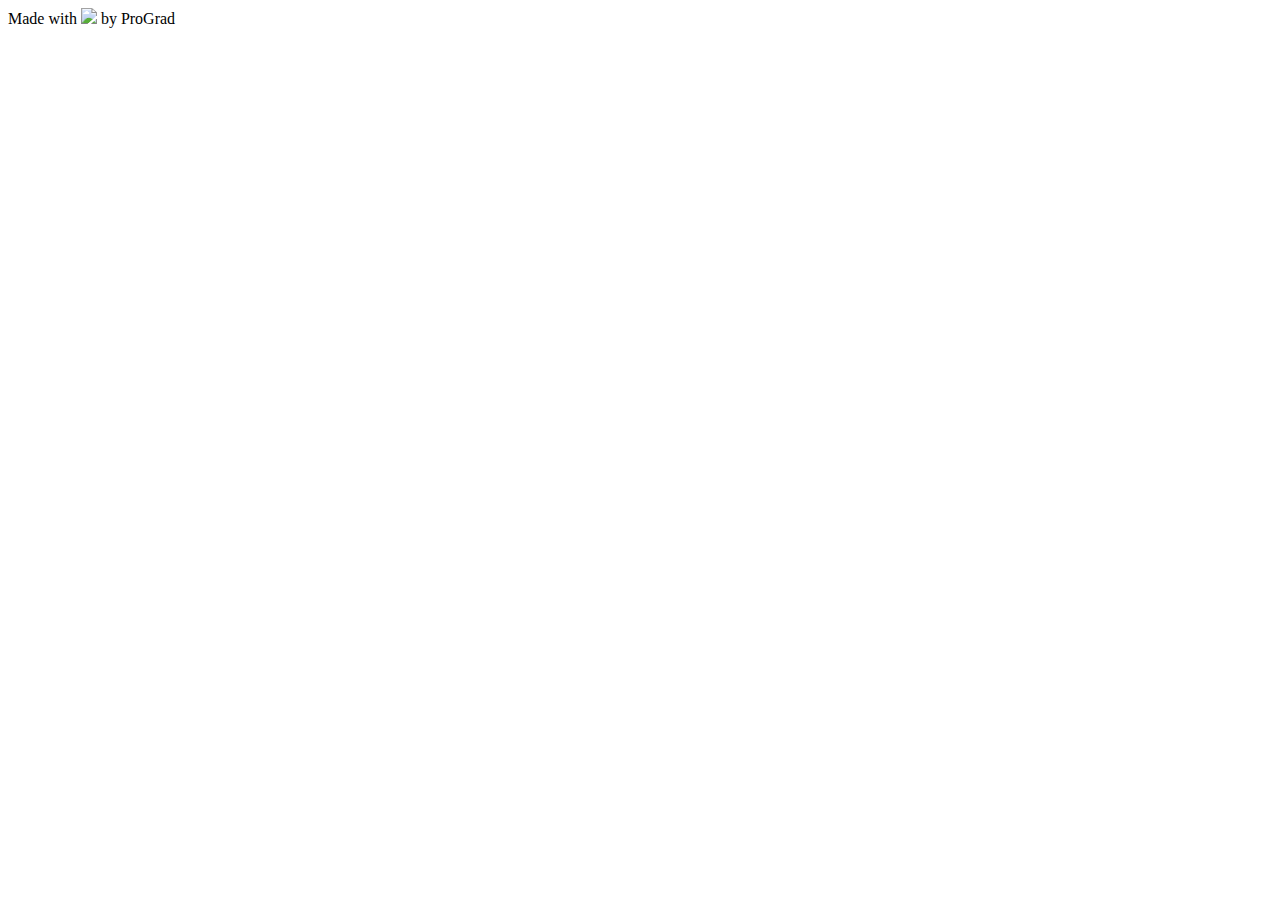
==== src/index.html @ 0203eb82 "modified" ====
<!DOCTYPE html>
<html lang="en">

<head>
    <meta charset="UTF-8">
    <meta name="viewport" content="width=device-width, initial-scale=1.0">
    <meta http-equiv="X-UA-Compatible" content="ie=edge">
    <script type="text/javascript" src="app.js"></script>
    <script type="module" src="link.js"></script>
    <title>Chocolate Dispenser</title>
</head>

<body>
    <footer class="footer">Made with <img src="./Vector.svg"> by ProGrad</footer>
</body>

</html>
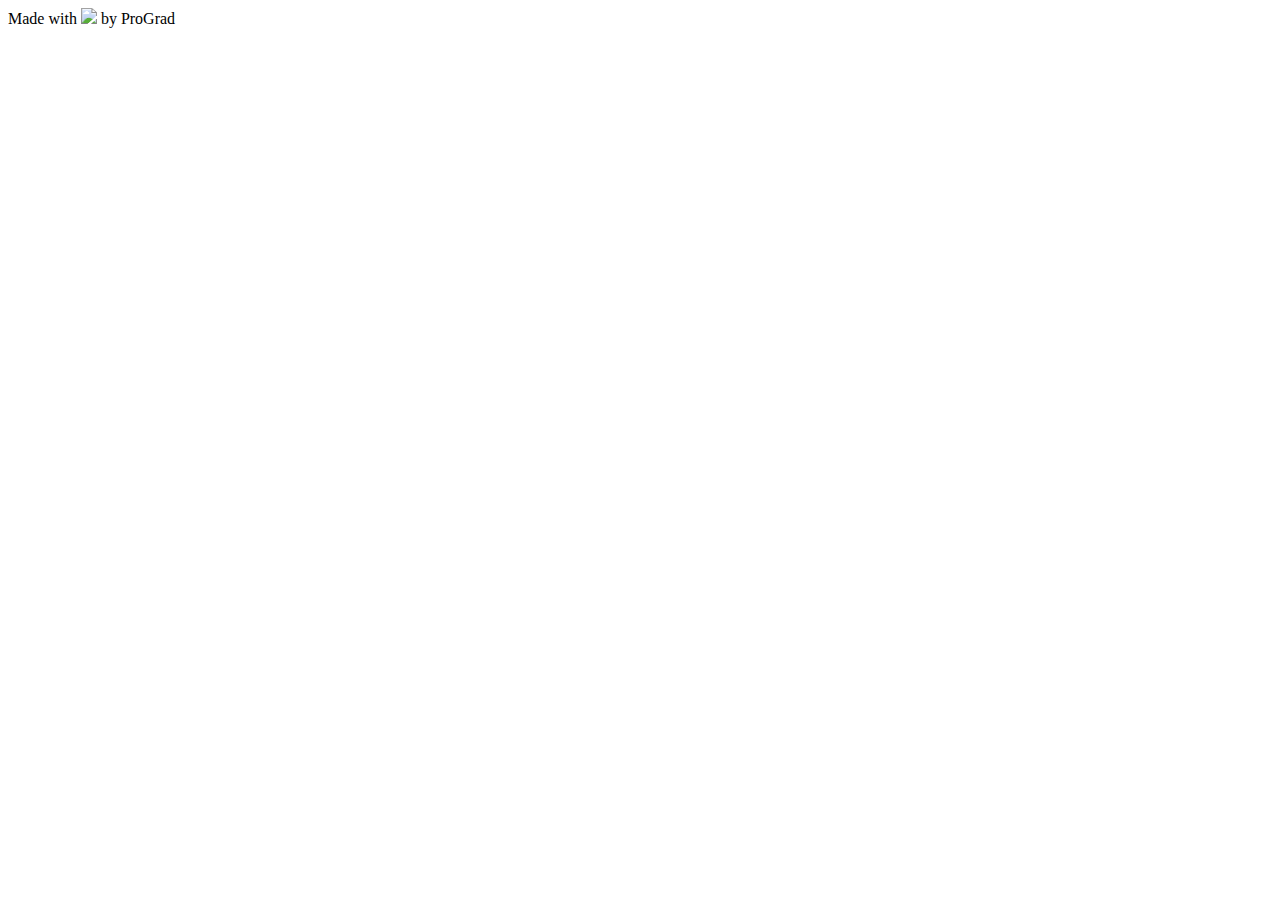
==== commit 7669f46f: "Merge faf98c69d80229a6d43b56f63311a0d9828ff389 into 6a4abf538c0b7f7f017a30e5d2ec29bc076cf08f" ====
--- a/src/index.html
+++ b/src/index.html
@@ -14,4 +14,4 @@
     <footer class="footer">Made with <img src="./Vector.svg"> by ProGrad</footer>
 </body>
 
-</html>
+</html>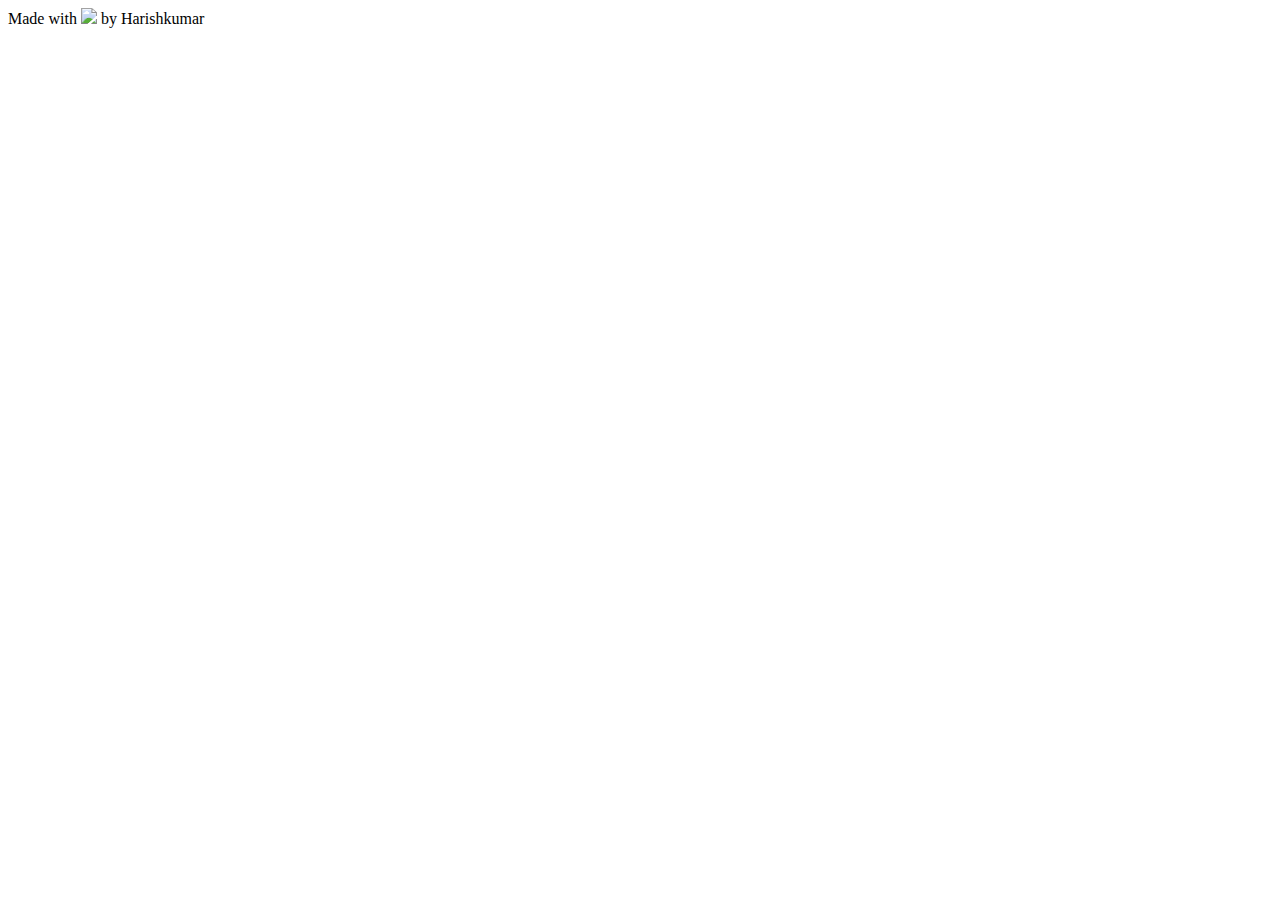
==== commit 093eb0eb: "Merge d687a5e6a3f4bbb167e12cacf5e36f8d18b5c791 into c0528129d910e9a98a48fd13cf3db9a7a03e3024" ====
--- a/src/index.html
+++ b/src/index.html
@@ -11,7 +11,7 @@
 </head>
 
 <body>
-    <footer class="footer">Made with <img src="./Vector.svg"> by ProGrad</footer>
+    <footer class="footer">Made with <img src="/Vector.svg"> by Harishkumar</footer>
 </body>
-
-</html>+<script src="app.js"></script>
+</html>
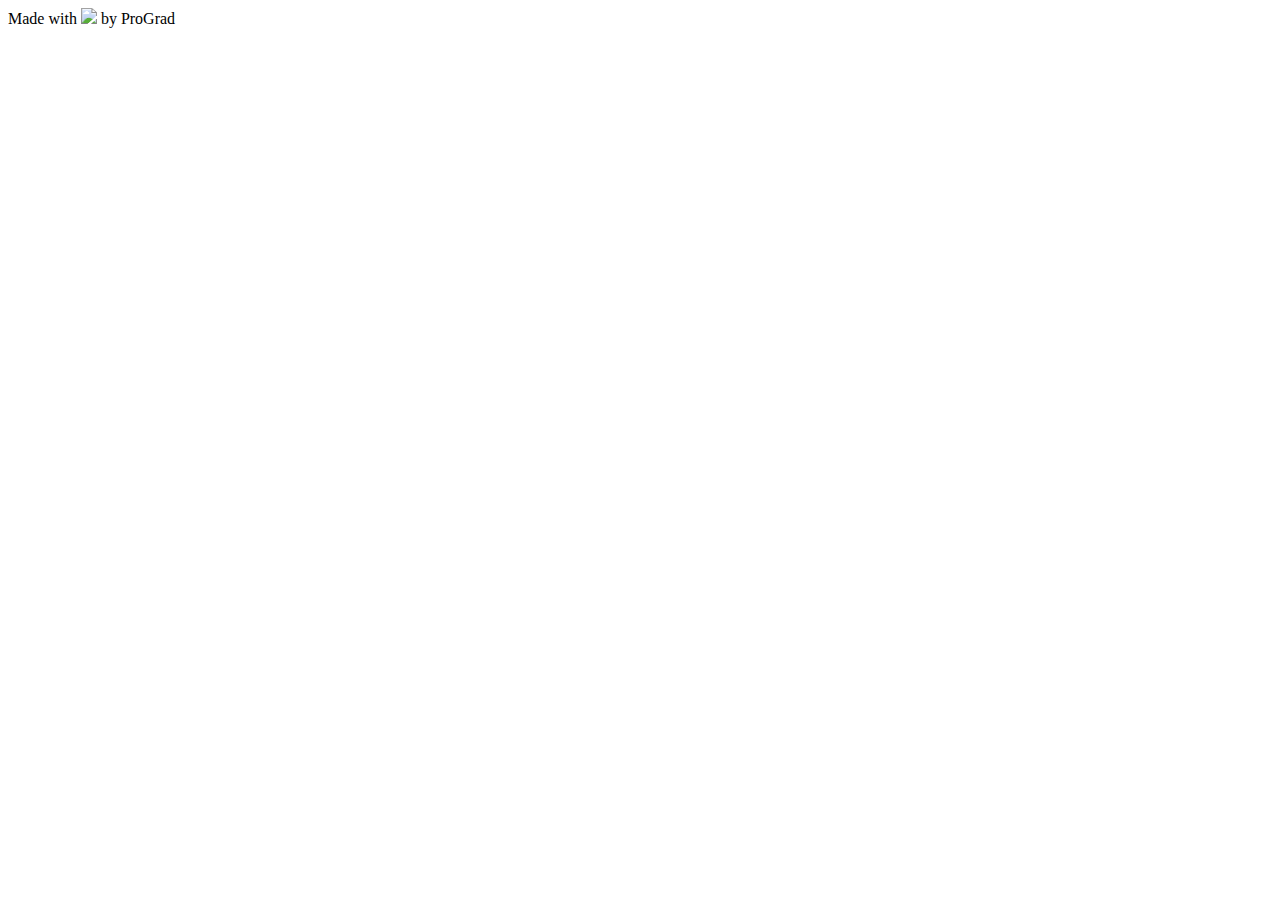
==== commit 8ad4bde3: "8777" ====
--- a/src/index.html
+++ b/src/index.html
@@ -1,17 +1,17 @@
 <!DOCTYPE html>
 <html lang="en">
-
-<head>
-    <meta charset="UTF-8">
-    <meta name="viewport" content="width=device-width, initial-scale=1.0">
-    <meta http-equiv="X-UA-Compatible" content="ie=edge">
+  <head>
+    <meta charset="UTF-8" />
+    <meta name="viewport" content="width=device-width, initial-scale=1.0" />
+    <meta http-equiv="X-UA-Compatible" content="ie=edge" />
     <script type="text/javascript" src="app.js"></script>
     <script type="module" src="link.js"></script>
     <title>Chocolate Dispenser</title>
-</head>
+  </head>
 
-<body>
-    <footer class="footer">Made with <img src="/Vector.svg"> by Harishkumar</footer>
-</body>
-<script src="app.js"></script>
-</html>
+  <body>
+    <footer class="footer">
+      Made with <img src="../Vector.svg" /> by ProGrad
+    </footer>
+  </body>
+</html>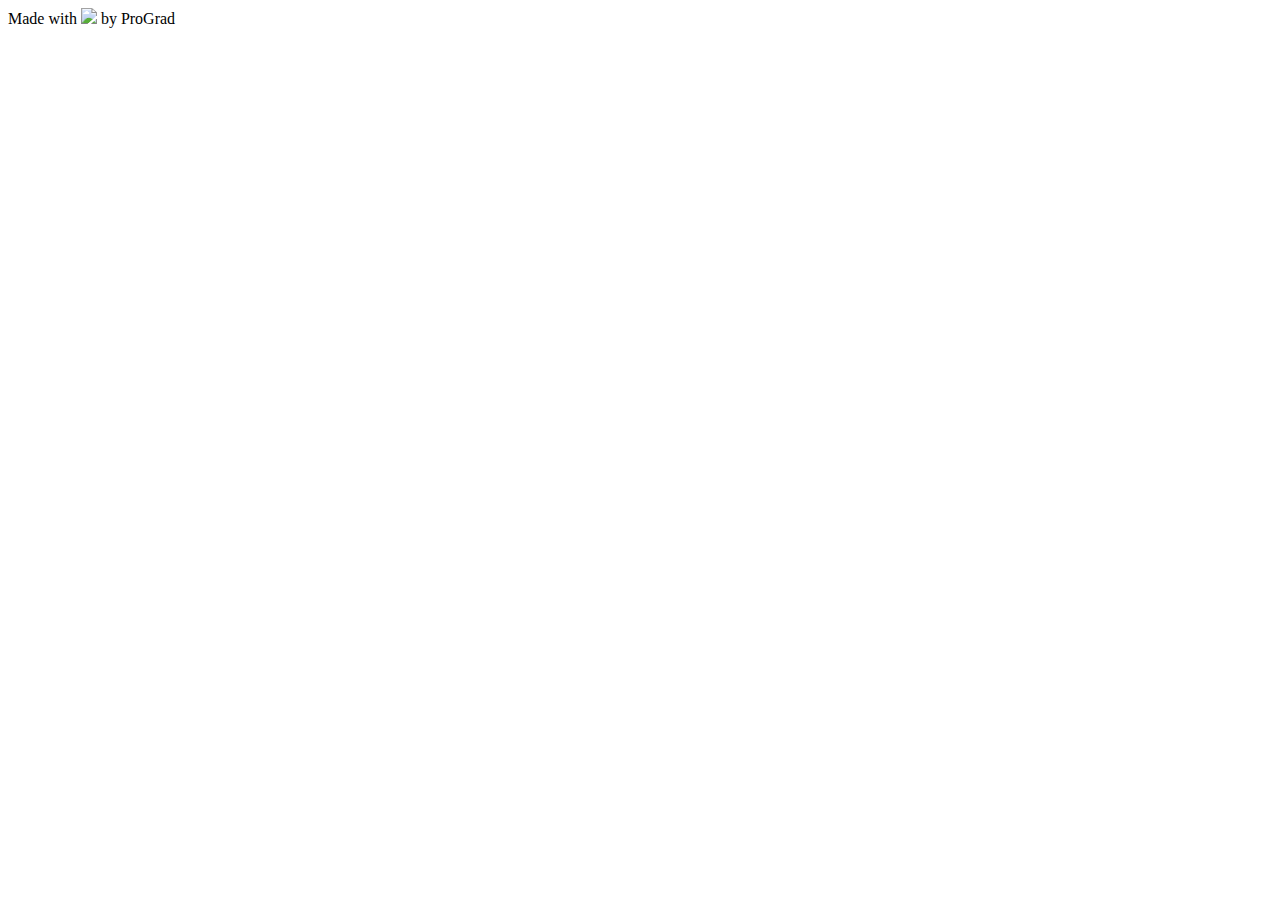
==== commit 92b0a6d9: "Merge bfc2f43501f8aa5dfefa2343a67bf352e1764c46 into c0528129d910e9a98a48fd13cf3db9a7a03e3024" ====
--- a/src/index.html
+++ b/src/index.html
@@ -14,4 +14,4 @@
       Made with <img src="../Vector.svg" /> by ProGrad
     </footer>
   </body>
-</html>+</html>
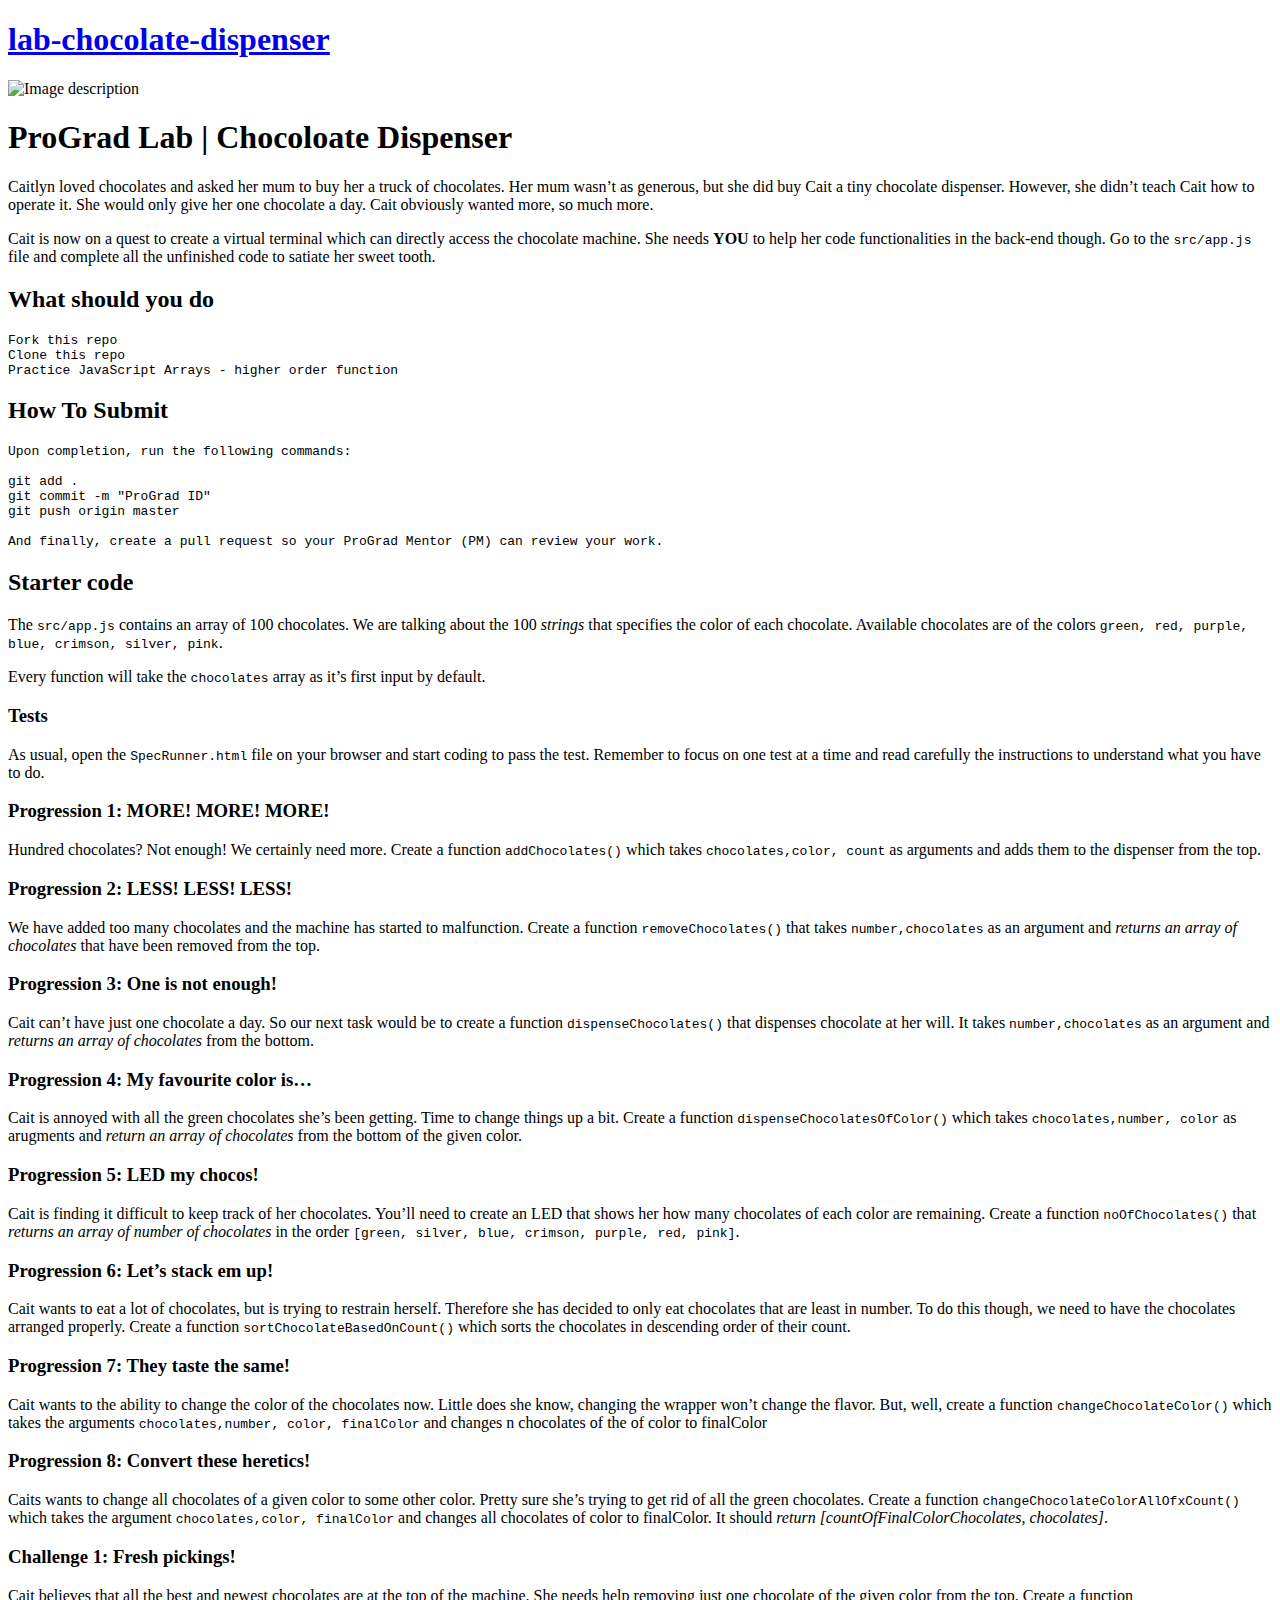
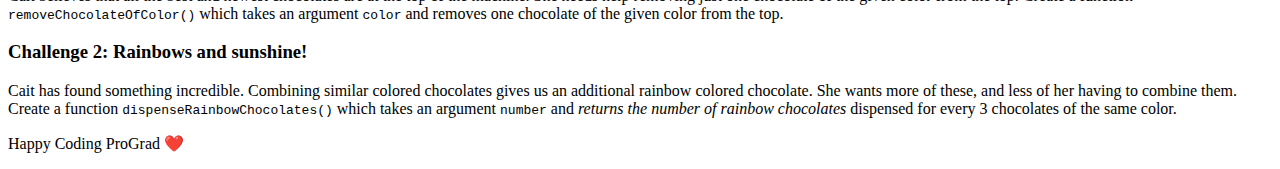
==== commit 5edcd6ee: "Merge 96a6cf52056bfaba6afab0a8e61872aefede6132 into c0528129d910e9a98a48fd13cf3db9a7a03e3024" ====
--- a/src/index.html
+++ b/src/index.html
@@ -1,17 +1,124 @@
 <!DOCTYPE html>
-<html lang="en">
+<html lang="en-US">
   <head>
-    <meta charset="UTF-8" />
-    <meta name="viewport" content="width=device-width, initial-scale=1.0" />
-    <meta http-equiv="X-UA-Compatible" content="ie=edge" />
-    <script type="text/javascript" src="app.js"></script>
-    <script type="module" src="link.js"></script>
-    <title>Chocolate Dispenser</title>
+    <meta charset="UTF-8">
+    <meta http-equiv="X-UA-Compatible" content="IE=edge">
+    <meta name="viewport" content="width=device-width, initial-scale=1">
+
+<!-- Begin Jekyll SEO tag v2.8.0 -->
+<title>lab-chocolate-dispenser</title>
+<meta name="generator" content="Jekyll v3.9.2" />
+<meta property="og:title" content="lab-chocolate-dispenser" />
+<meta property="og:locale" content="en_US" />
+<link rel="canonical" href="https://nirmalanim.github.io/lab-chocolate-dispenser/" />
+<meta property="og:url" content="https://nirmalanim.github.io/lab-chocolate-dispenser/" />
+<meta property="og:site_name" content="lab-chocolate-dispenser" />
+<meta property="og:type" content="website" />
+<meta name="twitter:card" content="summary" />
+<meta property="twitter:title" content="lab-chocolate-dispenser" />
+<script type="application/ld+json">
+{"@context":"https://schema.org","@type":"WebSite","headline":"lab-chocolate-dispenser","name":"lab-chocolate-dispenser","url":"https://nirmalanim.github.io/lab-chocolate-dispenser/"}</script>
+<!-- End Jekyll SEO tag -->
+
+    <link rel="stylesheet" href="/lab-chocolate-dispenser/assets/css/style.css?v=e634173c059946eff411edc90027be1ea6b54b8e">
+    <!-- start custom head snippets, customize with your own _includes/head-custom.html file -->
+
+<!-- Setup Google Analytics -->
+
+
+
+<!-- You can set your favicon here -->
+<!-- link rel="shortcut icon" type="image/x-icon" href="/lab-chocolate-dispenser/favicon.ico" -->
+
+<!-- end custom head snippets -->
+
   </head>
+  <body>
+    <div class="container-lg px-3 my-5 markdown-body">
+      
+      <h1><a href="https://nirmalanim.github.io/lab-chocolate-dispenser/">lab-chocolate-dispenser</a></h1>
+      
 
-  <body>
-    <footer class="footer">
-      Made with <img src="../Vector.svg" /> by ProGrad
-    </footer>
+      <p><img src="https://i1.faceprep.in/ProGrad/face-logo-resized.png" alt="Image description" /></p>
+
+<h1 id="prograd-lab--chocoloate-dispenser">ProGrad Lab | Chocoloate Dispenser</h1>
+
+<p>Caitlyn loved chocolates and asked her mum to buy her a truck of chocolates. Her mum wasn’t as generous, but she did buy Cait a tiny chocolate dispenser. However, she didn’t teach Cait how to operate it. She would only give her one chocolate a day. Cait obviously wanted more, so much more.</p>
+
+<p>Cait is now on a quest to create a virtual terminal which can directly access the chocolate machine. She needs <strong>YOU</strong> to help her code functionalities in the back-end though. Go to the <code class="language-plaintext highlighter-rouge">src/app.js</code> file and complete all the unfinished code to satiate her sweet tooth.</p>
+
+<h2 id="what-should-you-do">What should you do</h2>
+<div class="language-plaintext highlighter-rouge"><div class="highlight"><pre class="highlight"><code>Fork this repo
+Clone this repo
+Practice JavaScript Arrays - higher order function
+</code></pre></div></div>
+
+<h2 id="how-to-submit">How To Submit</h2>
+<div class="language-plaintext highlighter-rouge"><div class="highlight"><pre class="highlight"><code>Upon completion, run the following commands:
+
+git add .
+git commit -m "ProGrad ID"
+git push origin master
+
+And finally, create a pull request so your ProGrad Mentor (PM) can review your work.
+</code></pre></div></div>
+
+<h2 id="starter-code">Starter code</h2>
+
+<p>The <code class="language-plaintext highlighter-rouge">src/app.js</code> contains an array of 100 chocolates. We are talking about the 100 <em>strings</em> that specifies the color of each chocolate. Available chocolates are of the colors <code class="language-plaintext highlighter-rouge">green, red, purple, blue, crimson, silver, pink</code>.</p>
+
+<p>Every function will take the <code class="language-plaintext highlighter-rouge">chocolates</code> array as it’s first input by default.</p>
+
+<h3 id="tests">Tests</h3>
+
+<p>As usual, open the <code class="language-plaintext highlighter-rouge">SpecRunner.html</code> file on your browser and start coding to pass the test. Remember to focus on one test at a time and read carefully the instructions to understand what you have to do.</p>
+
+<h3 id="progression-1-more-more-more">Progression 1: MORE! MORE! MORE!</h3>
+
+<p>Hundred chocolates? Not enough! We certainly need more. Create a function <code class="language-plaintext highlighter-rouge">addChocolates()</code> which takes <code class="language-plaintext highlighter-rouge">chocolates,color, count</code> as arguments and adds them to the dispenser from the top.</p>
+
+<h3 id="progression-2-less-less-less">Progression 2: LESS! LESS! LESS!</h3>
+
+<p>We have added too many chocolates and the machine has started to malfunction. Create a function <code class="language-plaintext highlighter-rouge">removeChocolates()</code> that takes <code class="language-plaintext highlighter-rouge">number,chocolates</code> as an argument and <em>returns an array of chocolates</em> that have been removed from the top.</p>
+
+<h3 id="progression-3-one-is-not-enough">Progression 3: One is not enough!</h3>
+
+<p>Cait can’t have just one chocolate a day. So our next task would be to create a function <code class="language-plaintext highlighter-rouge">dispenseChocolates()</code> that dispenses chocolate at her will. It takes <code class="language-plaintext highlighter-rouge">number,chocolates</code> as an argument and <em>returns an array of chocolates</em> from the bottom.</p>
+
+<h3 id="progression-4-my-favourite-color-is">Progression 4: My favourite color is…</h3>
+
+<p>Cait is annoyed with all the green chocolates she’s been getting. Time to change things up a bit. Create a function <code class="language-plaintext highlighter-rouge">dispenseChocolatesOfColor()</code> which takes <code class="language-plaintext highlighter-rouge">chocolates,number, color</code> as arugments and <em>return an array of chocolates</em> from the bottom of the given color.</p>
+
+<h3 id="progression-5-led-my-chocos">Progression 5: LED my chocos!</h3>
+
+<p>Cait is finding it difficult to keep track of her chocolates. You’ll need to create an LED that shows her how many chocolates of each color are remaining. Create a function <code class="language-plaintext highlighter-rouge">noOfChocolates()</code> that <em>returns an array of number of chocolates</em> in the order <code class="language-plaintext highlighter-rouge">[green, silver, blue, crimson, purple, red, pink]</code>.</p>
+
+<h3 id="progression-6-lets-stack-em-up">Progression 6: Let’s stack em up!</h3>
+
+<p>Cait wants to eat a lot of chocolates, but is trying to restrain herself. Therefore she has decided to only eat chocolates that are least in number. To do this though, we need to have the chocolates arranged properly. Create a function <code class="language-plaintext highlighter-rouge">sortChocolateBasedOnCount()</code> which sorts the chocolates in descending order of their count.</p>
+
+<h3 id="progression-7-they-taste-the-same">Progression 7: They taste the same!</h3>
+
+<p>Cait wants to the ability to change the color of the chocolates now. Little does she know, changing the wrapper won’t change the flavor. But, well, create a function <code class="language-plaintext highlighter-rouge">changeChocolateColor()</code> which takes the arguments <code class="language-plaintext highlighter-rouge">chocolates,number, color, finalColor</code> and changes n chocolates of the of color to finalColor</p>
+
+<h3 id="progression-8-convert-these-heretics">Progression 8: Convert these heretics!</h3>
+
+<p>Caits wants to change all chocolates of a given color to some other color. Pretty sure she’s trying to get rid of all the green chocolates. Create a function <code class="language-plaintext highlighter-rouge">changeChocolateColorAllOfxCount()</code> which takes the argument <code class="language-plaintext highlighter-rouge">chocolates,color, finalColor</code> and changes all chocolates of color to finalColor. It should <em>return [countOfFinalColorChocolates, chocolates]</em>.</p>
+
+<h3 id="challenge-1-fresh-pickings">Challenge 1: Fresh pickings!</h3>
+
+<p>Cait believes that all the best and newest chocolates are at the top of the machine. She needs help removing just one chocolate of the given color from the top. Create a function <code class="language-plaintext highlighter-rouge">removeChocolateOfColor()</code> which takes an argument <code class="language-plaintext highlighter-rouge">color</code> and removes one chocolate of the given color from the top.</p>
+
+<h3 id="challenge-2-rainbows-and-sunshine">Challenge 2: Rainbows and sunshine!</h3>
+
+<p>Cait has found something incredible. Combining similar colored chocolates gives us an additional rainbow colored chocolate. She wants more of these, and less of her having to combine them. Create a function <code class="language-plaintext highlighter-rouge">dispenseRainbowChocolates()</code> which takes an argument <code class="language-plaintext highlighter-rouge">number</code> and <em>returns the number of rainbow chocolates</em> dispensed for every 3 chocolates of the same color.</p>
+
+<p>Happy Coding ProGrad ❤️</p>
+
+
+      
+    </div>
+    <script src="https://cdnjs.cloudflare.com/ajax/libs/anchor-js/4.1.0/anchor.min.js" integrity="sha256-lZaRhKri35AyJSypXXs4o6OPFTbTmUoltBbDCbdzegg=" crossorigin="anonymous"></script>
+    <script>anchors.add();</script>
   </body>
 </html>
